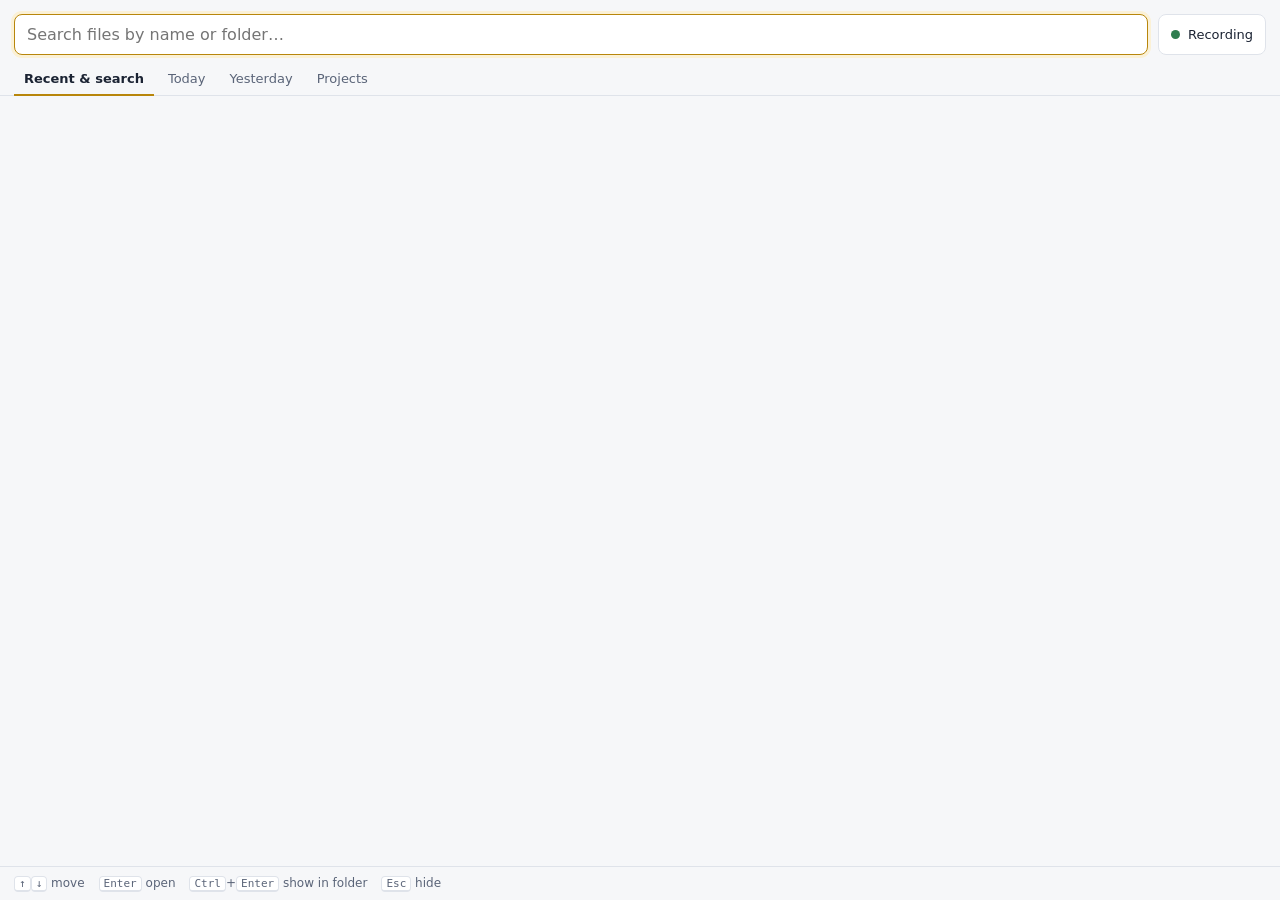
==== app/ui/index.html @ 24b7c25f "Merge pull request #2 from kartik82006/m2-projects M2: projects and gather" ====
<!doctype html>
<html lang="en">
<head>
  <meta charset="utf-8">
  <meta name="viewport" content="width=device-width, initial-scale=1">
  <title>MemStor</title>
  <link rel="stylesheet" href="style.css">
</head>
<body>
  <header class="bar">
    <input id="q" type="search" placeholder="Search files by name or folder…" autocomplete="off" spellcheck="false" autofocus>
    <button id="rec" class="rec" type="button" title="Pause or resume recording"><span class="dot"></span><span id="rec-label">Recording</span></button>
  </header>

  <nav class="tabs" role="tablist">
    <button role="tab" data-view="search" aria-selected="true">Recent &amp; search</button>
    <button role="tab" data-view="0" aria-selected="false">Today</button>
    <button role="tab" data-view="1" aria-selected="false">Yesterday</button>
    <button role="tab" data-view="projects" aria-selected="false">Projects</button>
  </nav>

  <main id="list" tabindex="-1" aria-live="polite"></main>

  <footer class="hint">
    <span><kbd>↑</kbd><kbd>↓</kbd> move</span>
    <span><kbd>Enter</kbd> open</span>
    <span><kbd>Ctrl</kbd>+<kbd>Enter</kbd> show in folder</span>
    <span><kbd>Esc</kbd> hide</span>
    <span id="hotkey" class="right"></span>
  </footer>

  <div id="toast" role="status" hidden></div>
  <script src="app.js"></script>
  <script src="projects.js"></script>
</body>
</html>
---- app/ui/style.css ----
:root {
  --bg: #f6f7f9;
  --surface: #ffffff;
  --ink: #1b2333;
  --muted: #5a6478;
  --line: #dfe3ea;
  --accent: #b8860b;
  --accent-soft: #fbf1d6;
  --sel: #eef2f8;
  --rec: #2f7d4f;
  --paused: #b5532a;
  --ui: "Segoe UI Variable Text", "Segoe UI", system-ui, sans-serif;
  --mono: "Cascadia Mono", Consolas, ui-monospace, monospace;
  color-scheme: light;
}
@media (prefers-color-scheme: dark) {
  :root {
    --bg: #11151d;
    --surface: #181e29;
    --ink: #e6e9ef;
    --muted: #9aa4b6;
    --line: #2a3242;
    --accent: #e0b54a;
    --accent-soft: #2b2618;
    --sel: #222a38;
    --rec: #6cc28f;
    --paused: #e58a62;
    color-scheme: dark;
  }
}

* { box-sizing: border-box; }
html, body { height: 100%; margin: 0; }
body {
  background: var(--bg);
  color: var(--ink);
  font: 14px/1.4 var(--ui);
  display: flex;
  flex-direction: column;
  user-select: none;
}

.bar { display: flex; gap: 10px; padding: 14px 14px 8px; }
#q {
  flex: 1;
  min-width: 0;
  font: 16px var(--ui);
  padding: 10px 12px;
  border: 1px solid var(--line);
  border-radius: 8px;
  background: var(--surface);
  color: var(--ink);
  outline: none;
}
#q:focus { border-color: var(--accent); box-shadow: 0 0 0 3px var(--accent-soft); }

.rec {
  display: inline-flex; align-items: center; gap: 8px;
  padding: 0 12px;
  border: 1px solid var(--line); border-radius: 8px;
  background: var(--surface); color: var(--ink);
  font: 13px var(--ui); cursor: pointer;
}
.rec .dot { width: 9px; height: 9px; border-radius: 50%; background: var(--rec); }
.rec.paused .dot { background: var(--paused); }
.rec:focus-visible, .tabs button:focus-visible { outline: 2px solid var(--accent); outline-offset: 2px; }

.tabs { display: flex; gap: 4px; padding: 0 14px; border-bottom: 1px solid var(--line); }
.tabs button {
  border: none; background: none; color: var(--muted);
  font: 13px var(--ui); padding: 8px 10px; cursor: pointer;
  border-bottom: 2px solid transparent; margin-bottom: -1px;
}
.tabs button[aria-selected="true"] { color: var(--ink); border-bottom-color: var(--accent); font-weight: 600; }

#list { flex: 1; overflow-y: auto; padding: 6px 8px; outline: none; }
.row {
  display: grid;
  grid-template-columns: 1fr auto;
  gap: 2px 12px;
  padding: 8px 10px;
  border-radius: 6px;
  cursor: default;
}
.row.sel { background: var(--sel); }
.row .name { font-weight: 600; overflow: hidden; text-overflow: ellipsis; white-space: nowrap; min-width: 0; }
.row .when { color: var(--muted); font: 12px var(--mono); text-align: right; white-space: nowrap; }
.row .folder { color: var(--muted); font-size: 12px; overflow: hidden; text-overflow: ellipsis; white-space: nowrap; min-width: 0; direction: rtl; text-align: left; }
.row .chips { display: flex; gap: 4px; justify-content: flex-end; }
.chip { white-space: nowrap; font: 11px var(--mono); padding: 0 6px; border-radius: 99px; background: var(--accent-soft); color: var(--ink); }
.chip.modified { background: var(--accent); color: var(--bg); }
.chip.deleted { text-decoration: line-through; color: var(--muted); }

.empty { color: var(--muted); padding: 40px 20px; text-align: center; line-height: 1.6; }
.empty strong { color: var(--ink); display: block; font-size: 15px; margin-bottom: 4px; }

.hint {
  display: flex; flex-wrap: wrap; gap: 14px;
  padding: 8px 14px; border-top: 1px solid var(--line);
  color: var(--muted); font-size: 12px;
}
.hint .right { margin-left: auto; }
kbd { font: 11px var(--mono); border: 1px solid var(--line); border-bottom-width: 2px; border-radius: 4px; padding: 0 4px; background: var(--surface); }

#toast {
  position: fixed; left: 50%; bottom: 46px; transform: translateX(-50%);
  max-width: 90%;
  background: var(--ink); color: var(--bg);
  padding: 8px 14px; border-radius: 8px; font-size: 13px;
}

@media (prefers-reduced-motion: no-preference) {
  .row { transition: background-color 80ms; }
}

/* ---------- projects ---------- */
body.projects-view .hint { display: none; }
.pj { display: grid; grid-template-columns: 230px 1fr; gap: 16px; min-height: 100%; user-select: text; }
@media (max-width: 620px) { .pj { grid-template-columns: 1fr; } }
.pj-side { display: flex; flex-direction: column; gap: 8px; min-width: 0; padding: 6px 4px; }
.pj-side h3, .pj-side h4 { margin: 0; font-size: 13px; }
.pj-side h4 { margin-top: 14px; color: var(--muted); font-weight: 600; }
.pj-head { display: flex; align-items: center; justify-content: space-between; }
.pj-list { display: flex; flex-direction: column; gap: 2px; }
.pj-item {
  display: flex; justify-content: space-between; gap: 8px; align-items: center;
  border: none; background: none; color: var(--ink); text-align: left;
  font: 14px var(--ui); padding: 7px 10px; border-radius: 6px; cursor: pointer;
}
.pj-item:hover { background: var(--sel); }
.pj-item.on { background: var(--sel); font-weight: 600; box-shadow: inset 3px 0 0 var(--accent); }
.pj-name { overflow: hidden; text-overflow: ellipsis; white-space: nowrap; min-width: 0; }
.pj-count { font: 11px var(--mono); color: var(--muted); }
.pj-muted { color: var(--muted); font-size: 12px; margin: 0; }
.pj-sug { display: flex; align-items: center; justify-content: space-between; gap: 8px; padding: 4px 2px; }
.pj-sug-text { display: flex; flex-direction: column; min-width: 0; }
.pj-new { display: flex; flex-direction: column; gap: 6px; padding: 10px; border: 1px solid var(--line); border-radius: 8px; background: var(--surface); }
.pj-new input { font: 14px var(--ui); padding: 6px 8px; border: 1px solid var(--line); border-radius: 6px; background: var(--bg); color: var(--ink); }
.pj-new-folder { font-size: 12px; color: var(--muted); overflow: hidden; text-overflow: ellipsis; white-space: nowrap; }
.pj-row { display: flex; gap: 6px; }

.pj-main { display: flex; flex-direction: column; gap: 12px; min-width: 0; padding: 6px 4px 0; }
.pj-title { display: flex; align-items: center; justify-content: space-between; gap: 8px; }
.pj-title h2 { margin: 0; font-size: 18px; }
.pj-folders { display: flex; flex-wrap: wrap; gap: 6px; align-items: center; }
.pj-folder {
  display: inline-flex; align-items: center; gap: 4px; max-width: 100%;
  font-size: 12px; padding: 2px 4px 2px 10px; border-radius: 99px;
  background: var(--accent-soft); overflow: hidden;
}
.pj-folder bdi { overflow: hidden; text-overflow: ellipsis; white-space: nowrap; }
.pj-x { border: none; background: none; color: var(--muted); cursor: pointer; font-size: 14px; padding: 0 4px; }
.pj-x:hover { color: var(--ink); }

.seg { display: inline-flex; border: 1px solid var(--line); border-radius: 8px; overflow: hidden; align-self: flex-start; }
.seg button { border: none; background: var(--surface); color: var(--muted); font: 13px var(--ui); padding: 5px 12px; cursor: pointer; }
.seg button + button { border-left: 1px solid var(--line); }
.seg button.on { background: var(--accent-soft); color: var(--ink); font-weight: 600; }

.pj-files { display: flex; flex-direction: column; flex: 1; }
.row.pj-file { grid-template-columns: auto 1fr; align-items: start; cursor: pointer; }
.row.pj-file:hover { background: var(--sel); }
.row.pj-file.off { opacity: 0.5; }
.pj-file input { margin-top: 3px; accent-color: var(--accent); }
.pj-file-body { display: flex; flex-direction: column; gap: 2px; min-width: 0; }
.pj-file-top { display: flex; justify-content: space-between; gap: 10px; min-width: 0; }
.pj-file-top .chips { flex-shrink: 0; }
.chip.nearby { background: none; border: 1px dashed var(--muted); color: var(--muted); }

.pj-bar {
  position: sticky; bottom: 0; display: flex; flex-wrap: wrap; align-items: center; gap: 12px;
  padding: 10px 0; background: var(--bg); border-top: 1px solid var(--line);
}
.btn {
  border: 1px solid var(--line); background: var(--surface); color: var(--ink);
  font: 13px var(--ui); padding: 5px 12px; border-radius: 6px; cursor: pointer; white-space: nowrap;
}
.btn:hover { border-color: var(--muted); }
.btn.small { font-size: 12px; padding: 3px 8px; }
.btn.primary { background: var(--accent); border-color: var(--accent); color: var(--bg); font-weight: 600; }
.btn.primary:disabled { opacity: 0.5; cursor: default; }
.btn.subtle { border-color: transparent; background: none; color: var(--muted); }
.btn.danger { background: var(--paused); border-color: var(--paused); color: var(--bg); }
.btn:focus-visible, .pj-item:focus-visible, .seg button:focus-visible { outline: 2px solid var(--accent); outline-offset: 2px; }
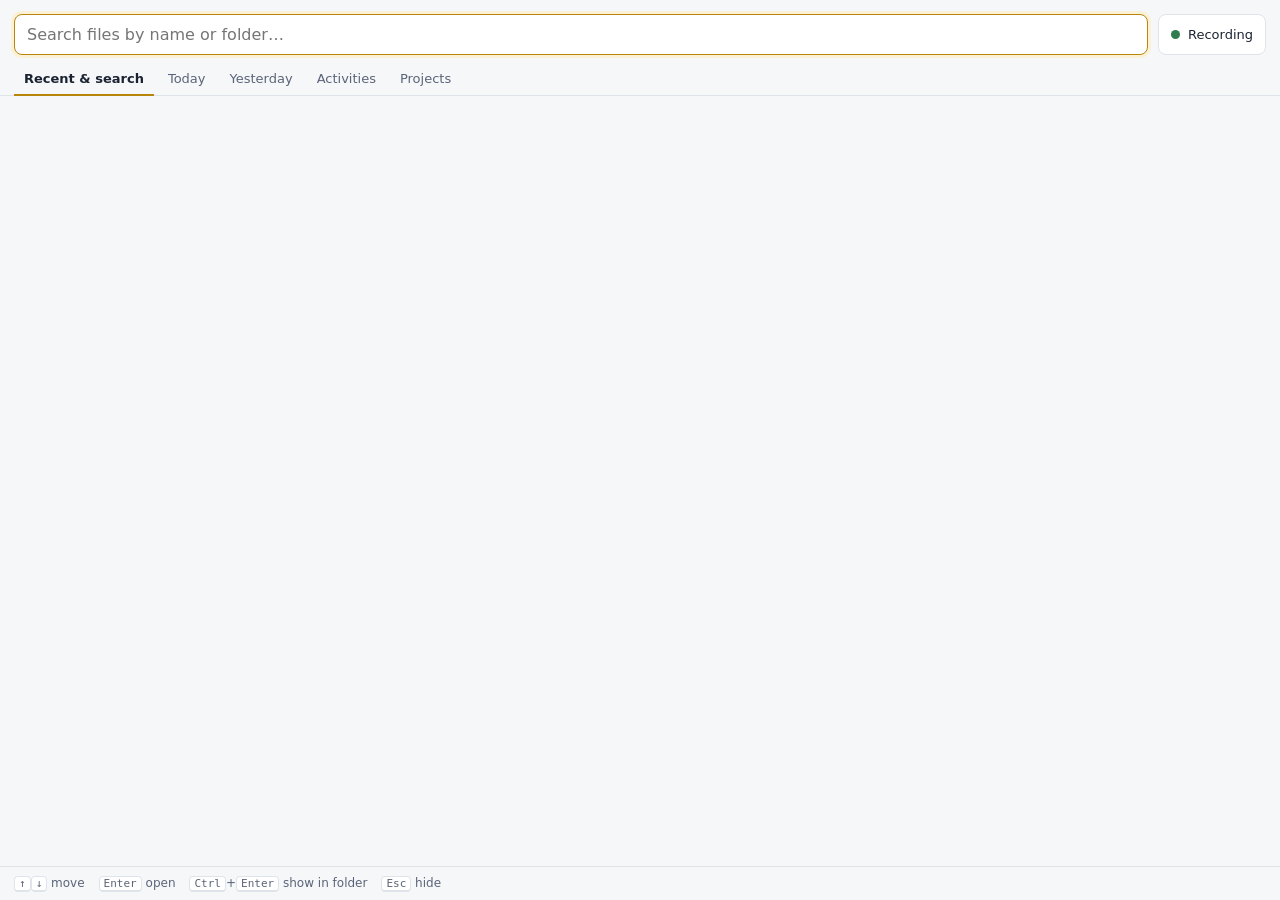
==== commit 9c66014f: "Activities: group related files automatically Splits the day's file events into work sessions and li" ====
--- a/app/ui/index.html
+++ b/app/ui/index.html
@@ -16,6 +16,7 @@
     <button role="tab" data-view="search" aria-selected="true">Recent &amp; search</button>
     <button role="tab" data-view="0" aria-selected="false">Today</button>
     <button role="tab" data-view="1" aria-selected="false">Yesterday</button>
+    <button role="tab" data-view="activities" aria-selected="false">Activities</button>
     <button role="tab" data-view="projects" aria-selected="false">Projects</button>
   </nav>
 
@@ -32,5 +33,6 @@
   <div id="toast" role="status" hidden></div>
   <script src="app.js"></script>
   <script src="projects.js"></script>
+  <script src="activities.js"></script>
 </body>
 </html>
--- a/app/ui/style.css
+++ b/app/ui/style.css
@@ -182,3 +182,19 @@
 .btn.subtle { border-color: transparent; background: none; color: var(--muted); }
 .btn.danger { background: var(--paused); border-color: var(--paused); color: var(--bg); }
 .btn:focus-visible, .pj-item:focus-visible, .seg button:focus-visible { outline: 2px solid var(--accent); outline-offset: 2px; }
+
+/* ---------- activities ---------- */
+.ac { display: flex; flex-direction: column; gap: 12px; padding: 6px 4px; user-select: text; }
+.ac-top { display: flex; flex-wrap: wrap; align-items: center; gap: 12px; }
+.ac-card { border: 1px solid var(--line); border-radius: 10px; background: var(--surface); padding: 10px 10px 6px; }
+.ac-head { display: flex; flex-wrap: wrap; justify-content: space-between; align-items: baseline; gap: 4px 12px; padding: 0 4px 6px; }
+.ac-title { display: flex; align-items: baseline; gap: 8px; min-width: 0; }
+.ac-title h3 { margin: 0; font-size: 16px; overflow: hidden; text-overflow: ellipsis; white-space: nowrap; }
+.ac-work { font: 11px var(--mono); text-transform: uppercase; letter-spacing: 0.04em; color: var(--accent); white-space: nowrap; }
+.ac-meta { color: var(--muted); font: 12px var(--mono); }
+.ac-files { display: flex; flex-direction: column; }
+.row.ac-file { grid-template-columns: 1fr auto; align-items: center; }
+.row.ac-file:hover { background: var(--sel); }
+.ac-file .pj-x { visibility: hidden; }
+.ac-file:hover .pj-x, .ac-file .pj-x:focus-visible { visibility: visible; }
+.ac-bar { display: flex; flex-wrap: wrap; gap: 8px; padding: 8px 4px 4px; border-top: 1px solid var(--line); margin-top: 4px; }
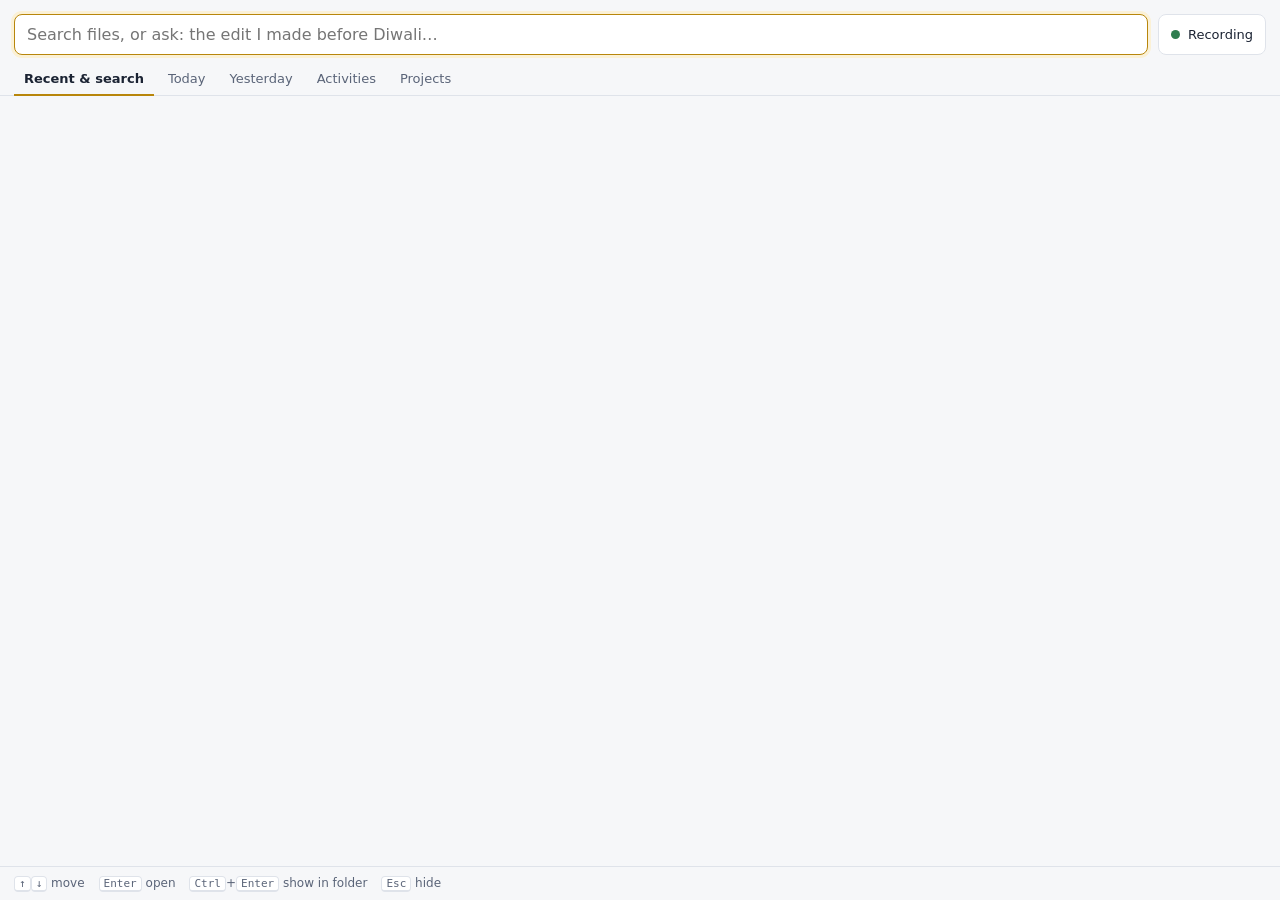
==== commit 67d1c157: "Memories and plain-language recall Saves each finished day's activities as memories (date span, acti" ====
--- a/app/ui/index.html
+++ b/app/ui/index.html
@@ -8,7 +8,7 @@
 </head>
 <body>
   <header class="bar">
-    <input id="q" type="search" placeholder="Search files by name or folder…" autocomplete="off" spellcheck="false" autofocus>
+    <input id="q" type="search" placeholder="Search files, or ask: the edit I made before Diwali…" autocomplete="off" spellcheck="false" autofocus>
     <button id="rec" class="rec" type="button" title="Pause or resume recording"><span class="dot"></span><span id="rec-label">Recording</span></button>
   </header>
 
@@ -32,6 +32,7 @@
 
   <div id="toast" role="status" hidden></div>
   <script src="app.js"></script>
+  <script src="memories.js"></script>
   <script src="projects.js"></script>
   <script src="activities.js"></script>
 </body>
--- a/app/ui/style.css
+++ b/app/ui/style.css
@@ -198,3 +198,16 @@
 .ac-file .pj-x { visibility: hidden; }
 .ac-file:hover .pj-x, .ac-file .pj-x:focus-visible { visibility: visible; }
 .ac-bar { display: flex; flex-wrap: wrap; gap: 8px; padding: 8px 4px 4px; border-top: 1px solid var(--line); margin-top: 4px; }
+
+/* ---------- memories ---------- */
+.mem-section { display: flex; flex-direction: column; gap: 10px; padding: 4px 2px 10px; user-select: text; }
+.mem-head { display: flex; flex-wrap: wrap; align-items: baseline; gap: 6px 12px; padding: 2px 4px; font-size: 13px; }
+.mem-understood { display: inline-flex; flex-wrap: wrap; gap: 4px; align-items: center; color: var(--muted); font-size: 12px; }
+.mem-why { display: flex; flex-wrap: wrap; gap: 4px; padding: 0 4px 6px; }
+.mem-file { display: grid; grid-template-columns: minmax(0, auto) minmax(0, 1fr); gap: 10px; align-items: baseline; padding: 4px 10px; border-radius: 6px; }
+.mem-file:hover { background: var(--sel); }
+.mem-file .name { font-weight: 600; overflow: hidden; text-overflow: ellipsis; white-space: nowrap; }
+.mem-file .folder { color: var(--muted); font-size: 12px; overflow: hidden; text-overflow: ellipsis; white-space: nowrap; direction: rtl; text-align: left; }
+.mem-file.gone .name { text-decoration: line-through; color: var(--muted); }
+.mem-rename { display: inline-flex; gap: 6px; align-items: center; }
+.mem-rename input { font: 15px var(--ui); padding: 3px 8px; border: 1px solid var(--accent); border-radius: 6px; background: var(--bg); color: var(--ink); min-width: 0; width: 220px; }
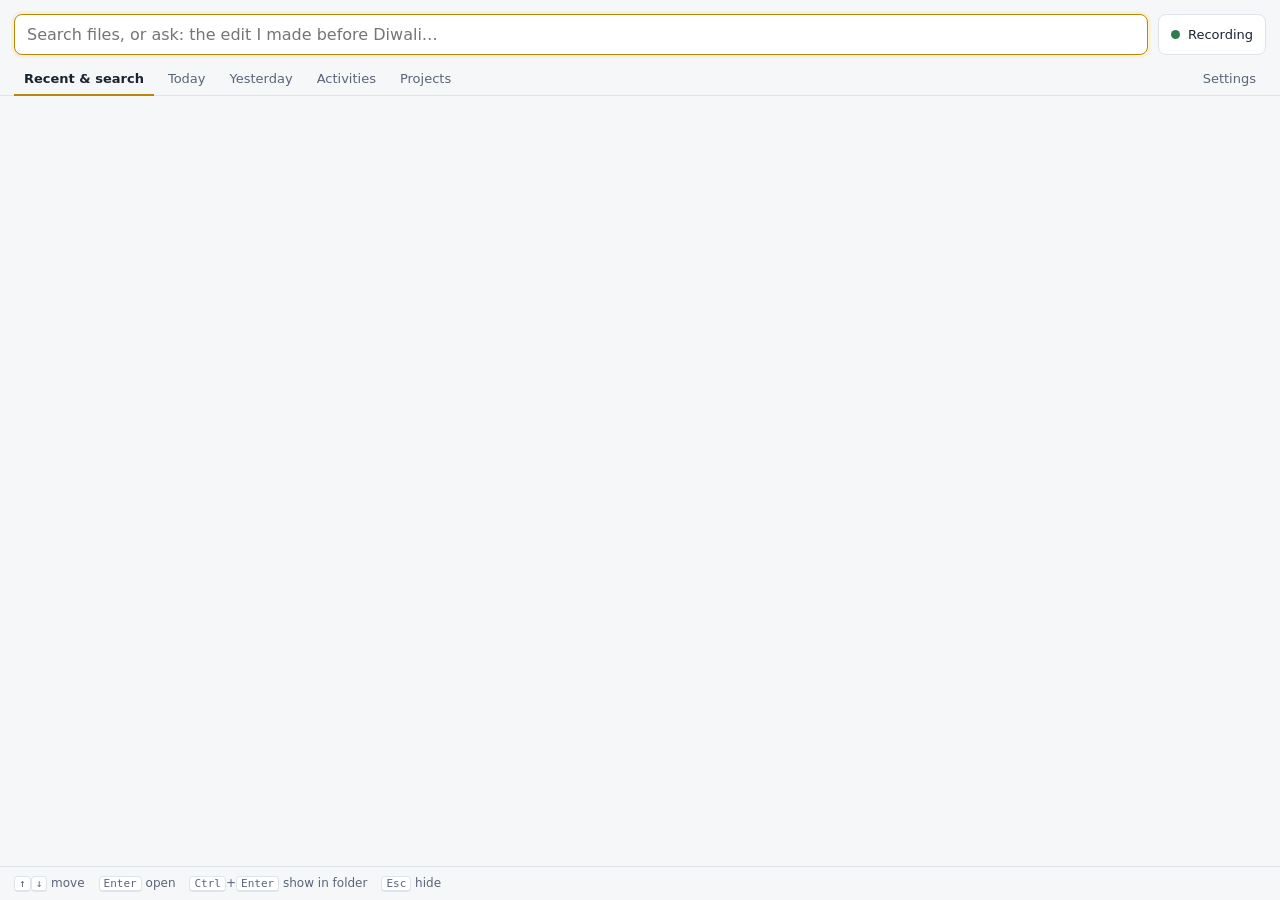
==== commit 6d38f9c4: "Privacy settings, encryption and start with Windows - SQLCipher-encrypted database; key sealed with " ====
--- a/app/ui/index.html
+++ b/app/ui/index.html
@@ -18,6 +18,7 @@
     <button role="tab" data-view="1" aria-selected="false">Yesterday</button>
     <button role="tab" data-view="activities" aria-selected="false">Activities</button>
     <button role="tab" data-view="projects" aria-selected="false">Projects</button>
+    <button role="tab" data-view="settings" aria-selected="false" class="tab-right">Settings</button>
   </nav>
 
   <main id="list" tabindex="-1" aria-live="polite"></main>
@@ -33,6 +34,7 @@
   <div id="toast" role="status" hidden></div>
   <script src="app.js"></script>
   <script src="memories.js"></script>
+  <script src="settings.js"></script>
   <script src="projects.js"></script>
   <script src="activities.js"></script>
 </body>
--- a/app/ui/style.css
+++ b/app/ui/style.css
@@ -211,3 +211,17 @@
 .mem-file.gone .name { text-decoration: line-through; color: var(--muted); }
 .mem-rename { display: inline-flex; gap: 6px; align-items: center; }
 .mem-rename input { font: 15px var(--ui); padding: 3px 8px; border: 1px solid var(--accent); border-radius: 6px; background: var(--bg); color: var(--ink); min-width: 0; width: 220px; }
+
+/* ---------- settings ---------- */
+.tabs .tab-right { margin-left: auto; }
+.st { display: flex; flex-direction: column; gap: 6px; padding: 6px 4px 16px; max-width: 640px; user-select: text; }
+.st-sec { display: flex; flex-direction: column; gap: 8px; align-items: flex-start; padding: 12px 4px; border-bottom: 1px solid var(--line); }
+.st-sec:last-child { border-bottom: none; }
+.st-sec h3 { margin: 0; font-size: 14px; }
+.st-sec h4 { margin: 6px 0 0; font-size: 12px; color: var(--muted); font-weight: 600; }
+.st-toggle { display: inline-flex; gap: 8px; align-items: center; cursor: pointer; }
+.st-toggle input { accent-color: var(--accent); width: 16px; height: 16px; margin: 0; }
+.st-row { display: flex; flex-wrap: wrap; gap: 8px; align-items: center; }
+.st-facts { margin: 0; padding-left: 18px; display: flex; flex-direction: column; gap: 4px; }
+.st-path { font: 12px var(--mono); word-break: break-all; }
+.st .pj-folders { max-width: 100%; }
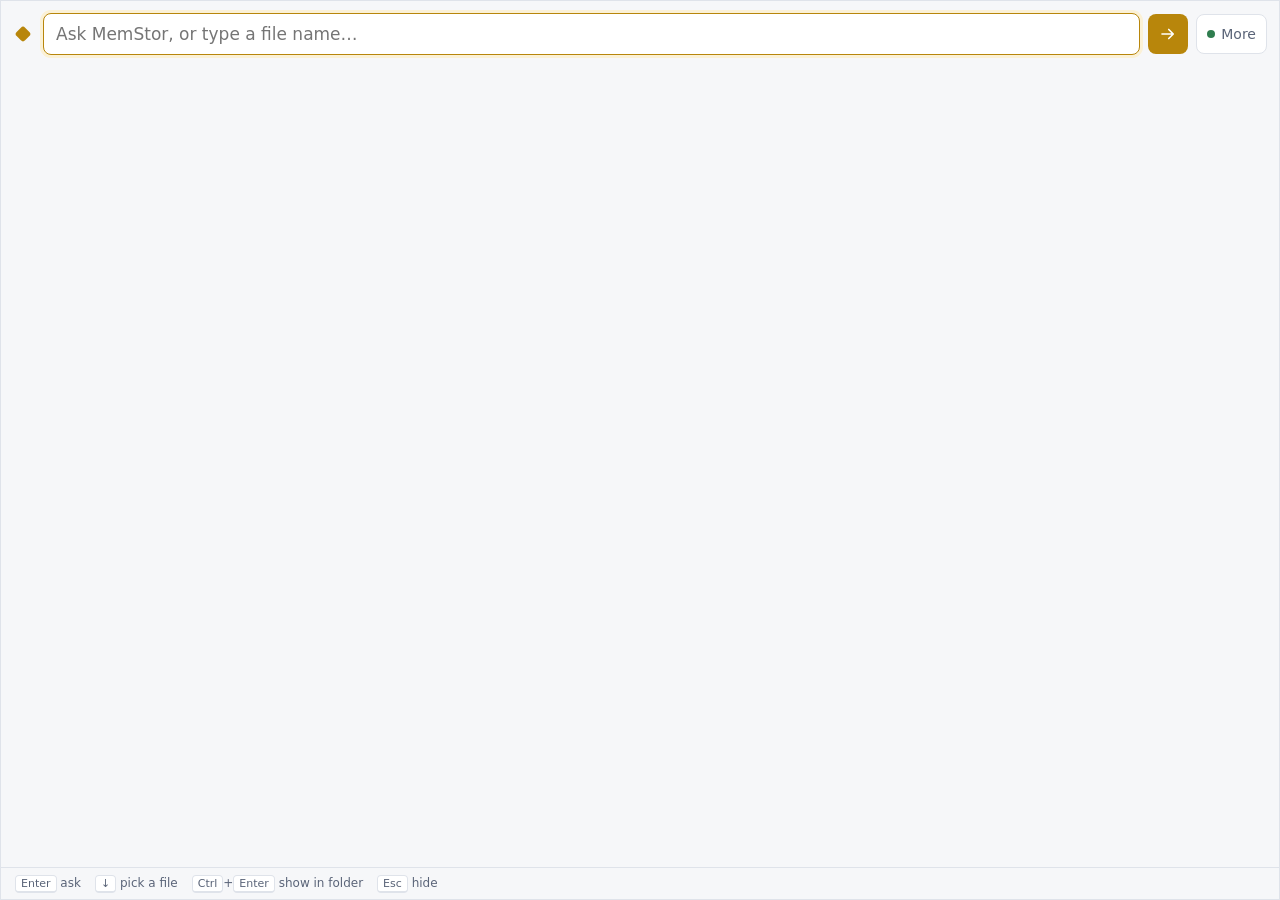
==== commit aabc9e80: "v0.6: the on-screen assistant - New assistant bar (Ctrl+Space / Ctrl+Shift+Space): type a name for i" ====
--- a/app/ui/index.html
+++ b/app/ui/index.html
@@ -4,38 +4,49 @@
   <meta charset="utf-8">
   <meta name="viewport" content="width=device-width, initial-scale=1">
   <title>MemStor</title>
-  <link rel="stylesheet" href="style.css">
+  <link rel="stylesheet" href="assistant.css">
 </head>
 <body>
-  <header class="bar">
-    <input id="q" type="search" placeholder="Search files, or ask: the edit I made before Diwali…" autocomplete="off" spellcheck="false" autofocus>
-    <button id="rec" class="rec" type="button" title="Pause or resume recording"><span class="dot"></span><span id="rec-label">Recording</span></button>
+  <header class="top" data-tauri-drag-region>
+    <span class="mark" aria-hidden="true" data-tauri-drag-region></span>
+    <input id="q" type="text" placeholder="Ask MemStor, or type a file name…" autocomplete="off" spellcheck="false" autofocus aria-label="Ask MemStor">
+    <button id="send" class="send" type="button" title="Ask (Enter)" aria-label="Ask">
+      <svg viewBox="0 0 24 24" aria-hidden="true"><path d="M4 12h14M13 6l6 6-6 6" fill="none" stroke="currentColor" stroke-width="2.2" stroke-linecap="round" stroke-linejoin="round"/></svg>
+    </button>
+    <div class="menu-wrap">
+      <button id="more" class="more" type="button" aria-haspopup="menu" aria-expanded="false" title="More">
+        <span id="rec-dot" class="dot" aria-hidden="true"></span>More
+      </button>
+      <div id="menu" class="menu" role="menu" hidden>
+        <button role="menuitem" data-go="ask:What did I work on today?">Today</button>
+        <button role="menuitem" data-go="ask:What did I work on yesterday?">Yesterday</button>
+        <button role="menuitem" data-go="changes">Changes I made with MemStor</button>
+        <hr>
+        <button role="menuitem" data-go="classic:activities">Activities</button>
+        <button role="menuitem" data-go="classic:projects">Projects</button>
+        <button role="menuitem" data-go="classic:search">All files and memories</button>
+        <button role="menuitem" data-go="classic:settings">Settings</button>
+        <hr>
+        <button role="menuitem" data-go="new-chat">New conversation</button>
+        <button role="menuitem" data-go="pause" id="pause-item">Pause recording</button>
+      </div>
+    </div>
   </header>
 
-  <nav class="tabs" role="tablist">
-    <button role="tab" data-view="search" aria-selected="true">Recent &amp; search</button>
-    <button role="tab" data-view="0" aria-selected="false">Today</button>
-    <button role="tab" data-view="1" aria-selected="false">Yesterday</button>
-    <button role="tab" data-view="activities" aria-selected="false">Activities</button>
-    <button role="tab" data-view="projects" aria-selected="false">Projects</button>
-    <button role="tab" data-view="settings" aria-selected="false" class="tab-right">Settings</button>
-  </nav>
+  <div id="seeing" class="seeing" hidden></div>
+  <div id="aware" class="aware" hidden></div>
 
-  <main id="list" tabindex="-1" aria-live="polite"></main>
+  <main id="feed" tabindex="-1" aria-live="polite"></main>
 
   <footer class="hint">
-    <span><kbd>↑</kbd><kbd>↓</kbd> move</span>
-    <span><kbd>Enter</kbd> open</span>
+    <span><kbd>Enter</kbd> ask</span>
+    <span><kbd>↓</kbd> pick a file</span>
     <span><kbd>Ctrl</kbd>+<kbd>Enter</kbd> show in folder</span>
     <span><kbd>Esc</kbd> hide</span>
     <span id="hotkey" class="right"></span>
   </footer>
 
   <div id="toast" role="status" hidden></div>
-  <script src="app.js"></script>
-  <script src="memories.js"></script>
-  <script src="settings.js"></script>
-  <script src="projects.js"></script>
-  <script src="activities.js"></script>
+  <script src="assistant.js"></script>
 </body>
 </html>
--- a/app/ui/assistant.css
+++ b/app/ui/assistant.css
@@ -0,0 +1,187 @@
+:root {
+  --bg: #f6f7f9;
+  --surface: #ffffff;
+  --ink: #1b2333;
+  --muted: #5a6478;
+  --line: #dfe3ea;
+  --accent: #b8860b;
+  --accent-ink: #ffffff;
+  --accent-soft: #fbf1d6;
+  --sel: #eef2f8;
+  --rec: #2f7d4f;
+  --paused: #b5532a;
+  --bad: #b3261e;
+  --ui: "Segoe UI Variable Text", "Segoe UI", system-ui, sans-serif;
+  color-scheme: light;
+}
+@media (prefers-color-scheme: dark) {
+  :root {
+    --bg: #11151d;
+    --surface: #181e29;
+    --ink: #e6e9ef;
+    --muted: #9aa4b6;
+    --line: #2a3242;
+    --accent: #e0b54a;
+    --accent-ink: #1b1608;
+    --accent-soft: #2b2618;
+    --sel: #222a38;
+    --rec: #6cc28f;
+    --paused: #e58a62;
+    --bad: #f08a80;
+    color-scheme: dark;
+  }
+}
+
+* { box-sizing: border-box; }
+html, body { height: 100%; margin: 0; }
+body {
+  background: var(--bg);
+  color: var(--ink);
+  font: 14px/1.45 var(--ui);
+  display: flex;
+  flex-direction: column;
+  border: 1px solid var(--line);
+  overflow: hidden;
+}
+button { font: inherit; color: inherit; }
+button:focus-visible, input:focus-visible { outline: 2px solid var(--accent); outline-offset: 2px; }
+h3 { margin: 0; font-size: 15px; font-weight: 600; }
+p { margin: 0; }
+
+/* Top bar */
+.top { display: flex; align-items: center; gap: 8px; padding: 12px 12px 8px; }
+.mark { width: 12px; height: 12px; border-radius: 3px; background: var(--accent); transform: rotate(45deg); flex: none; margin: 0 6px 0 4px; }
+#q {
+  flex: 1; min-width: 0;
+  font: 17px var(--ui);
+  padding: 10px 12px;
+  border: 1px solid var(--line);
+  border-radius: 8px;
+  background: var(--surface);
+  color: var(--ink);
+  outline: none;
+}
+#q:focus { border-color: var(--accent); box-shadow: 0 0 0 3px var(--accent-soft); }
+.send {
+  width: 40px; height: 40px; flex: none;
+  border: 0; border-radius: 8px;
+  background: var(--accent); color: var(--accent-ink);
+  display: grid; place-items: center; cursor: pointer;
+}
+.send svg { width: 18px; height: 18px; }
+.send:hover { filter: brightness(1.06); }
+.menu-wrap { position: relative; }
+.more {
+  display: flex; align-items: center; gap: 6px;
+  height: 40px; padding: 0 10px;
+  border: 1px solid var(--line); border-radius: 8px;
+  background: var(--surface); cursor: pointer; color: var(--muted);
+}
+.more:hover { color: var(--ink); }
+.dot { width: 8px; height: 8px; border-radius: 50%; background: var(--rec); }
+.dot.paused { background: var(--paused); }
+.menu {
+  position: absolute; right: 0; top: 46px; z-index: 10;
+  min-width: 240px; padding: 6px;
+  background: var(--surface); border: 1px solid var(--line); border-radius: 8px;
+  box-shadow: 0 8px 24px rgba(0,0,0,.18);
+  display: flex; flex-direction: column;
+}
+.menu[hidden] { display: none; }
+.menu button { text-align: left; border: 0; background: none; padding: 8px 10px; border-radius: 6px; cursor: pointer; }
+.menu button:hover, .menu button:focus-visible { background: var(--sel); outline: none; }
+.menu hr { border: 0; border-top: 1px solid var(--line); margin: 4px 2px; }
+
+/* What MemStor sees */
+.seeing { display: flex; flex-wrap: wrap; align-items: center; gap: 6px; padding: 0 14px 8px; }
+.seeing[hidden] { display: none; }
+.seeing-label { color: var(--muted); font-size: 12px; }
+.ctx-chip {
+  display: inline-flex; align-items: center; gap: 6px; max-width: 100%;
+  padding: 3px 6px 3px 10px; font-size: 12px;
+  border: 1px solid var(--line); border-radius: 999px;
+  background: var(--surface); cursor: pointer;
+}
+.ctx-chip.off { opacity: .55; text-decoration: line-through; }
+.ctx-text { overflow: hidden; text-overflow: ellipsis; white-space: nowrap; max-width: 320px; }
+.ctx-x { color: var(--muted); width: 14px; text-align: center; }
+.ctx-warn { color: var(--paused); font-size: 12px; }
+.aware { margin: 0 12px 8px; padding: 10px 12px; border: 1px solid var(--accent); border-radius: 8px; background: var(--accent-soft); display: flex; flex-direction: column; gap: 8px; }
+.aware[hidden] { display: none; }
+.row-btns { display: flex; gap: 8px; flex-wrap: wrap; align-items: center; }
+
+/* Feed */
+#feed { flex: 1; overflow-y: auto; padding: 4px 12px 12px; outline: none; display: flex; flex-direction: column; gap: 14px; }
+.turn { display: flex; flex-direction: column; gap: 8px; }
+.you { align-self: flex-end; max-width: 85%; padding: 6px 12px; border-radius: 12px 12px 2px 12px; background: var(--sel); }
+.answer { display: flex; flex-direction: column; gap: 8px; }
+.say { white-space: pre-wrap; user-select: text; }
+.thinking { color: var(--muted); }
+.thinking::after { content: "…"; animation: blink 1.2s steps(3) infinite; }
+@keyframes blink { 50% { opacity: .3; } }
+@media (prefers-reduced-motion: reduce) { .thinking::after { animation: none; } }
+.meta { color: var(--muted); font-size: 12px; }
+.muted { color: var(--muted); }
+.pad { padding: 8px 2px; }
+.ok { color: var(--rec); }
+.note { padding: 8px 12px; border-left: 3px solid var(--accent); background: var(--surface); border-radius: 0 6px 6px 0; }
+
+/* Cards */
+.card { background: var(--surface); border: 1px solid var(--line); border-radius: 10px; padding: 10px 12px; display: flex; flex-direction: column; gap: 8px; }
+.card-head { display: flex; justify-content: space-between; align-items: baseline; gap: 10px; }
+.card-title { display: flex; flex-direction: column; gap: 2px; min-width: 0; }
+.kind { font-size: 11px; text-transform: uppercase; letter-spacing: .06em; color: var(--accent); font-weight: 600; }
+.card-sub, .card-meta { color: var(--muted); font-size: 12px; }
+.card-meta { white-space: nowrap; }
+.card-bar { display: flex; gap: 8px; align-items: center; flex-wrap: wrap; }
+.card.change.proposed { border-color: var(--accent); }
+.card.change.failed { border-color: var(--bad); }
+.card.change.undone, .card.change.cancelled { opacity: .75; }
+.steps { margin: 0; padding-left: 20px; display: flex; flex-direction: column; gap: 2px; user-select: text; }
+.steps li { overflow-wrap: anywhere; }
+.opened { color: var(--muted); font-size: 12px; }
+
+/* File rows */
+.flist { display: flex; flex-direction: column; }
+.frow { display: flex; flex-direction: column; gap: 1px; padding: 6px 8px; border-radius: 6px; cursor: default; }
+.frow + .frow { border-top: 1px solid var(--line); }
+.frow:hover, .frow.sel { background: var(--sel); }
+.frow.gone { opacity: .55; }
+.frow-top, .frow-bottom { display: flex; gap: 10px; align-items: baseline; min-width: 0; }
+.fname { font-weight: 600; overflow: hidden; text-overflow: ellipsis; white-space: nowrap; flex: 1; min-width: 0; }
+.fwhen { color: var(--muted); font-size: 12px; white-space: nowrap; }
+.ffolder { color: var(--muted); font-size: 12px; overflow: hidden; text-overflow: ellipsis; white-space: nowrap; flex: 1; min-width: 0; direction: rtl; text-align: left; }
+.fnote { color: var(--muted); font-size: 12px; font-style: italic; }
+.frow-acts { display: none; gap: 6px; }
+.frow:hover .frow-acts, .frow.sel .frow-acts, .frow:focus-within .frow-acts { display: flex; }
+.more-files { align-self: flex-start; margin-top: 4px; }
+
+/* Buttons */
+.btn { border: 1px solid var(--line); background: var(--surface); padding: 6px 12px; border-radius: 7px; cursor: pointer; }
+.btn:hover { background: var(--sel); }
+.btn.primary { background: var(--accent); border-color: var(--accent); color: var(--accent-ink); font-weight: 600; }
+.btn.primary:hover { filter: brightness(1.06); }
+.btn.small { padding: 3px 9px; font-size: 12px; }
+.btn.subtle { border-color: transparent; background: none; color: var(--muted); }
+.btn.subtle:hover { color: var(--ink); background: var(--sel); }
+.btn:disabled { opacity: .5; cursor: default; }
+.linkish { border: 0; background: none; padding: 0; color: var(--accent); text-decoration: underline; cursor: pointer; }
+
+/* Empty state, quick results, changes */
+.empty { margin: auto 0; display: flex; flex-direction: column; gap: 12px; padding: 12px 4px; }
+.empty h2 { margin: 0; font-size: 17px; font-weight: 600; }
+.suggest { display: flex; flex-wrap: wrap; gap: 8px; }
+.sugg { border: 1px solid var(--line); background: var(--surface); border-radius: 999px; padding: 6px 12px; cursor: pointer; }
+.sugg:hover { border-color: var(--accent); background: var(--accent-soft); }
+.off-ai { font-size: 13px; }
+.quick, .changes { display: flex; flex-direction: column; gap: 6px; }
+.quick-head { display: flex; justify-content: space-between; align-items: center; color: var(--muted); font-size: 12px; }
+
+/* Footer, toast */
+.hint { display: flex; gap: 14px; padding: 7px 14px; border-top: 1px solid var(--line); color: var(--muted); font-size: 12px; flex-wrap: wrap; }
+.hint .right { margin-left: auto; }
+kbd { font: 11px var(--ui); padding: 1px 5px; border: 1px solid var(--line); border-bottom-width: 2px; border-radius: 4px; background: var(--surface); }
+#toast { position: fixed; left: 50%; bottom: 44px; transform: translateX(-50%); max-width: 90%; padding: 8px 14px; border-radius: 8px; background: var(--ink); color: var(--bg); font-size: 13px; box-shadow: 0 6px 18px rgba(0,0,0,.25); }
+#toast[hidden] { display: none; }
+
+@media (max-width: 520px) { .hint span:not(.right) { display: none; } }
